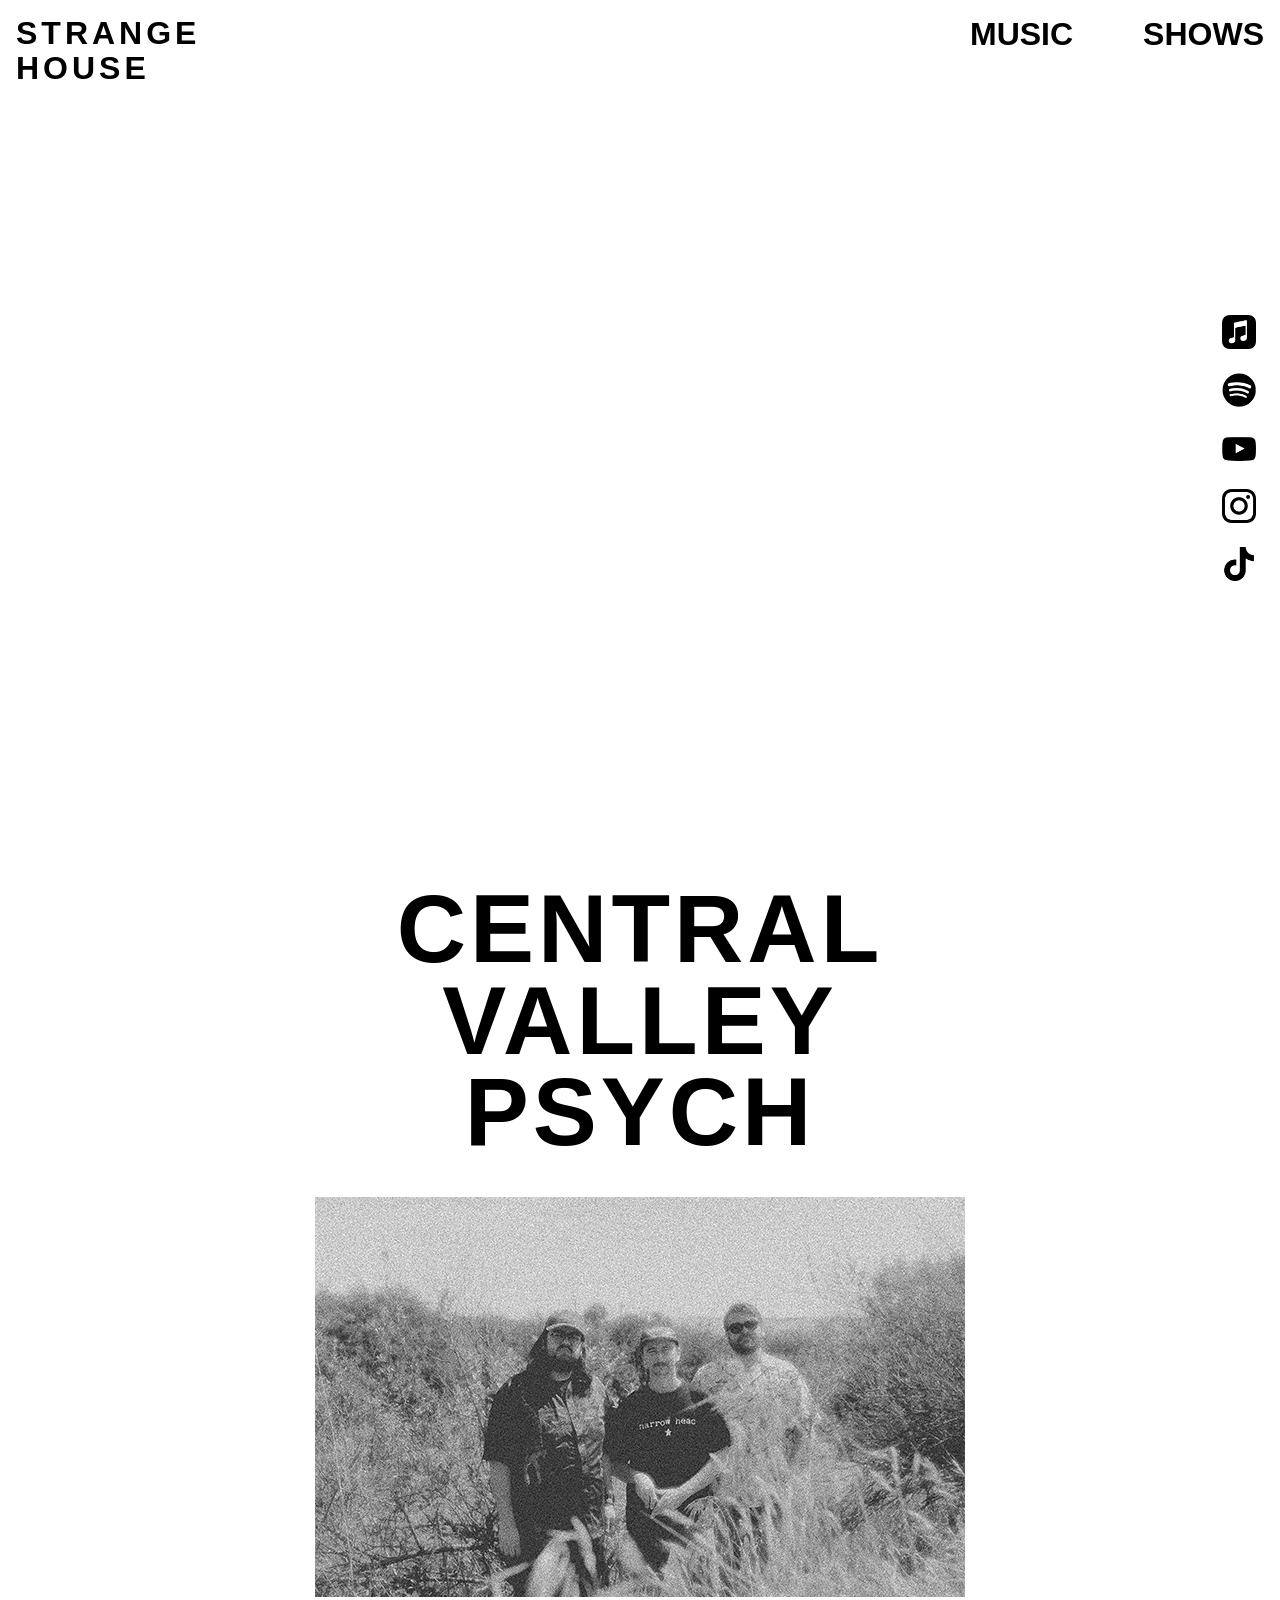
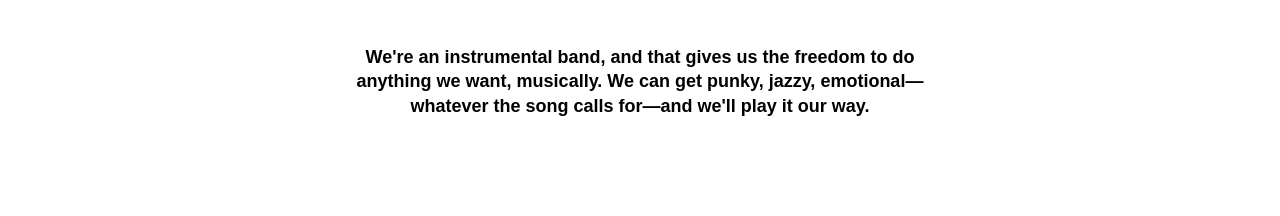
==== index.html @ acafb17a "Update band photo source to new image" ====
<!DOCTYPE html>
<html lang="en">
<head>
  <meta charset="UTF-8">
  <meta name="viewport" content="width=device-width, initial-scale=1.0">
  <title>Strange House</title>
  <link rel="stylesheet" href="style.css">
  <link rel="icon" type="image/png" href="assets/Strange House Icon.png">

<meta property="og:title" content="Strange House">
<meta property="og:description" content="Central Valley Psych">
<meta property="og:image" content="https://strangehouseband.com/assets/Strange%20House%20Icon.png">
<meta property="og:url" content="https://strangehouseband.com">
<meta property="og:type" content="website">

<meta name="twitter:card" content="summary_large_image">
<meta name="twitter:title" content="Strange House">
<meta name="twitter:description" content="Central Valley Psych">
<meta name="twitter:image" content="https://strangehouseband.com/assets/Strange%20House%20Icon.png">
</head>
<body>

<header>
  <a class="logo" href="index.html">
    STRANGE<br>HOUSE
  </a>

  <nav>
    <a href="music.html">MUSIC</a>
    <a href="shows.html">SHOWS</a>
  </nav>
</header>

<section style="width: 100%; max-width: 1200px; margin: 24px auto 70px; padding: 0 16px;">
  <iframe
    src="https://www.youtube.com/embed/GM3AiR9g_pI"
    title="Strange House music video"
    style="display: block; width: 100%; aspect-ratio: 16 / 9; border: 0;"
    allowfullscreen>
  </iframe>
</section>

  <main class="home-simple">

  <h1>
    CENTRAL<br>
    VALLEY<br>
    PSYCH
  </h1>

  <img
    class="band-photo"
    src="assets/bw-pic-small.png"
    alt="Strange House">

  <div class="band-quote">
    <p>
      We're an instrumental band, and that gives us the freedom to do anything we want, musically.
      We can get punky, jazzy, emotional—whatever the song calls for—and we'll play it our way.
    </p>
  </div>

</main>

<div class="socials">

  <a href="https://music.apple.com/us/artist/strange-house/1765100649" target="_blank">
    <img src="assets/icon-applemusic.png" alt="Apple Music">
  </a>

  <a href="https://open.spotify.com/artist/2U2vOk7ziowmRpCaecUEIU" target="_blank">
    <img src="assets/icon-spotify.png" alt="Spotify">
  </a>

  <a href="https://www.youtube.com/@StrangeHouseCA" target="_blank">
    <img src="assets/icon-youtube.png" alt="YouTube">
  </a>

  <a href="https://www.instagram.com/strangehouseband" target="_blank">
    <img src="assets/icon-instagram.png" alt="Instagram">
  </a>

  <a href="https://www.tiktok.com/@strangehouseca" target="_blank">
    <img src="assets/icon-tiktok.png" alt="TikTok">
  </a>

</div>

</body>
</html>
---- style.css ----
* {
  box-sizing: border-box;
}

body {
  margin: 0;
  font-family: Arial, Helvetica, sans-serif;
  color: #000;
  background: #fff;
}

img {
  max-width: 100%;
  height: auto;
}

/* Header */

header {
  display: flex;
  justify-content: space-between;
  align-items: flex-start;
  padding: 16px;
}

.logo {
  font-size: 32px;
  font-weight: 900;
  letter-spacing: 4px;
  line-height: 1.1;
  text-decoration: none;
  color: #000;
}

nav {
  display: flex;
  gap: 70px;
  font-size: 32px;
  font-weight: 900;
}

nav a {
  color: #000;
  text-decoration: none;
}

nav a:hover,
.button:hover {
  opacity: 0.6;
}

/* Home */

.home-simple {
  max-width: 900px;
  margin: 0 auto;
  padding: 30px 20px 80px;
  text-align: center;
}

.home-simple h1 {
  font-size: clamp(52px, 8vw, 96px);
  line-height: 0.95;
  margin: 0 0 40px;
  font-weight: 900;
  letter-spacing: 4px;
}

.band-photo {
  display: block;
  width: 100%;
  max-width: 650px;
  margin: 0 auto 30px;
}

.band-quote {
  max-width: 650px;
  margin: 0 auto;
  padding: 18px 22px;
  text-align: center;
}

.band-quote p {
  margin: 0;
  font-size: 22px;
  line-height: 1.35;
  font-weight: 800;
  text-align: center;
}

/* Social Icons */

.socials {
  position: fixed;
  right: 24px;
  top: 35%;
  display: flex;
  flex-direction: column;
  gap: 24px;
  width: 34px;
}

.socials a {
  display: block;
  width: 34px;
  height: 34px;
}

.socials img {
  display: block;
  width: 34px;
  height: 34px;
  max-width: 34px;
  max-height: 34px;
  object-fit: contain;
}

/* Music Page */

.music-page {
  padding: 60px 10vw;
}

.release-card {
  display: grid;
  grid-template-columns: 300px 1fr;
  gap: 50px;
  align-items: center;
  margin-bottom: 90px;
}

.release-card img {
  width: 300px;
  max-width: 100%;
  display: block;
}

.release-card h1 {
  font-size: 56px;
  line-height: 1;
  margin: 0 0 12px;
}

.release-card p {
  font-size: 22px;
  margin-bottom: 24px;
}

.release-links {
  display: flex;
  flex-wrap: wrap;
  gap: 12px;
}

.release-links a {
  border: 1px solid #000;
  padding: 12px 24px;
  color: #000;
  text-decoration: none;
  font-weight: 800;
  text-transform: uppercase;
}

.release-links a:hover {
  opacity: 0.6;
}

/* Shows Page */

.shows-page {
  padding: 60px 10vw 80px;
  max-width: 900px;
  margin: 0 auto;
}

.shows-page h1 {
  font-size: 72px;
  line-height: 1;
  margin: 0 0 60px;
}

.show-card {
  margin-bottom: 50px;
  padding-left: 24px;
  border-left: 3px solid #000;
}

.show-date {
  font-size: 18px;
  font-weight: 800;
  margin: 0 0 8px;
  text-transform: uppercase;
}

.show-card h2 {
  font-size: 36px;
  line-height: 1.1;
  margin: 0 0 8px;
}

.show-card a,
.booking a {
  color: #000;
  text-decoration: none;
}

.show-card a:hover,
.booking a:hover {
  opacity: 0.6;
}

.show-card p {
  font-size: 20px;
  margin: 0;
}

.booking {
  margin-top: 110px;
}

.booking h2 {
  font-size: 32px;
  font-weight: 900;
  margin: 0 0 12px;
}

.booking p {
  font-size: 20px;
  margin: 0;
}

/* Mobile */

@media (max-width: 800px) {
  header {
    display: block;
    padding: 16px;
  }

  nav {
    margin-top: 30px;
    font-size: 24px;
    gap: 30px;
  }

  .socials {
    position: static;
    flex-direction: row;
    padding: 20px;
    width: auto;
  }

  .music-page {
    padding: 30px 20px;
  }

  .release-card {
    display: block;
    margin-bottom: 70px;
  }

  .release-card img {
    width: 100%;
    margin-bottom: 24px;
  }

  .release-card h1 {
    font-size: 42px;
  }

  .shows-page {
    padding: 40px 24px 70px;
  }

  .shows-page h1 {
    font-size: 52px;
  }

  .show-card {
    padding-left: 18px;
  }

  .show-card h2 {
    font-size: 30px;
  }

  .booking {
    margin-top: 80px;
  }
}

.band-quote p {
  font-size: 18px;
}
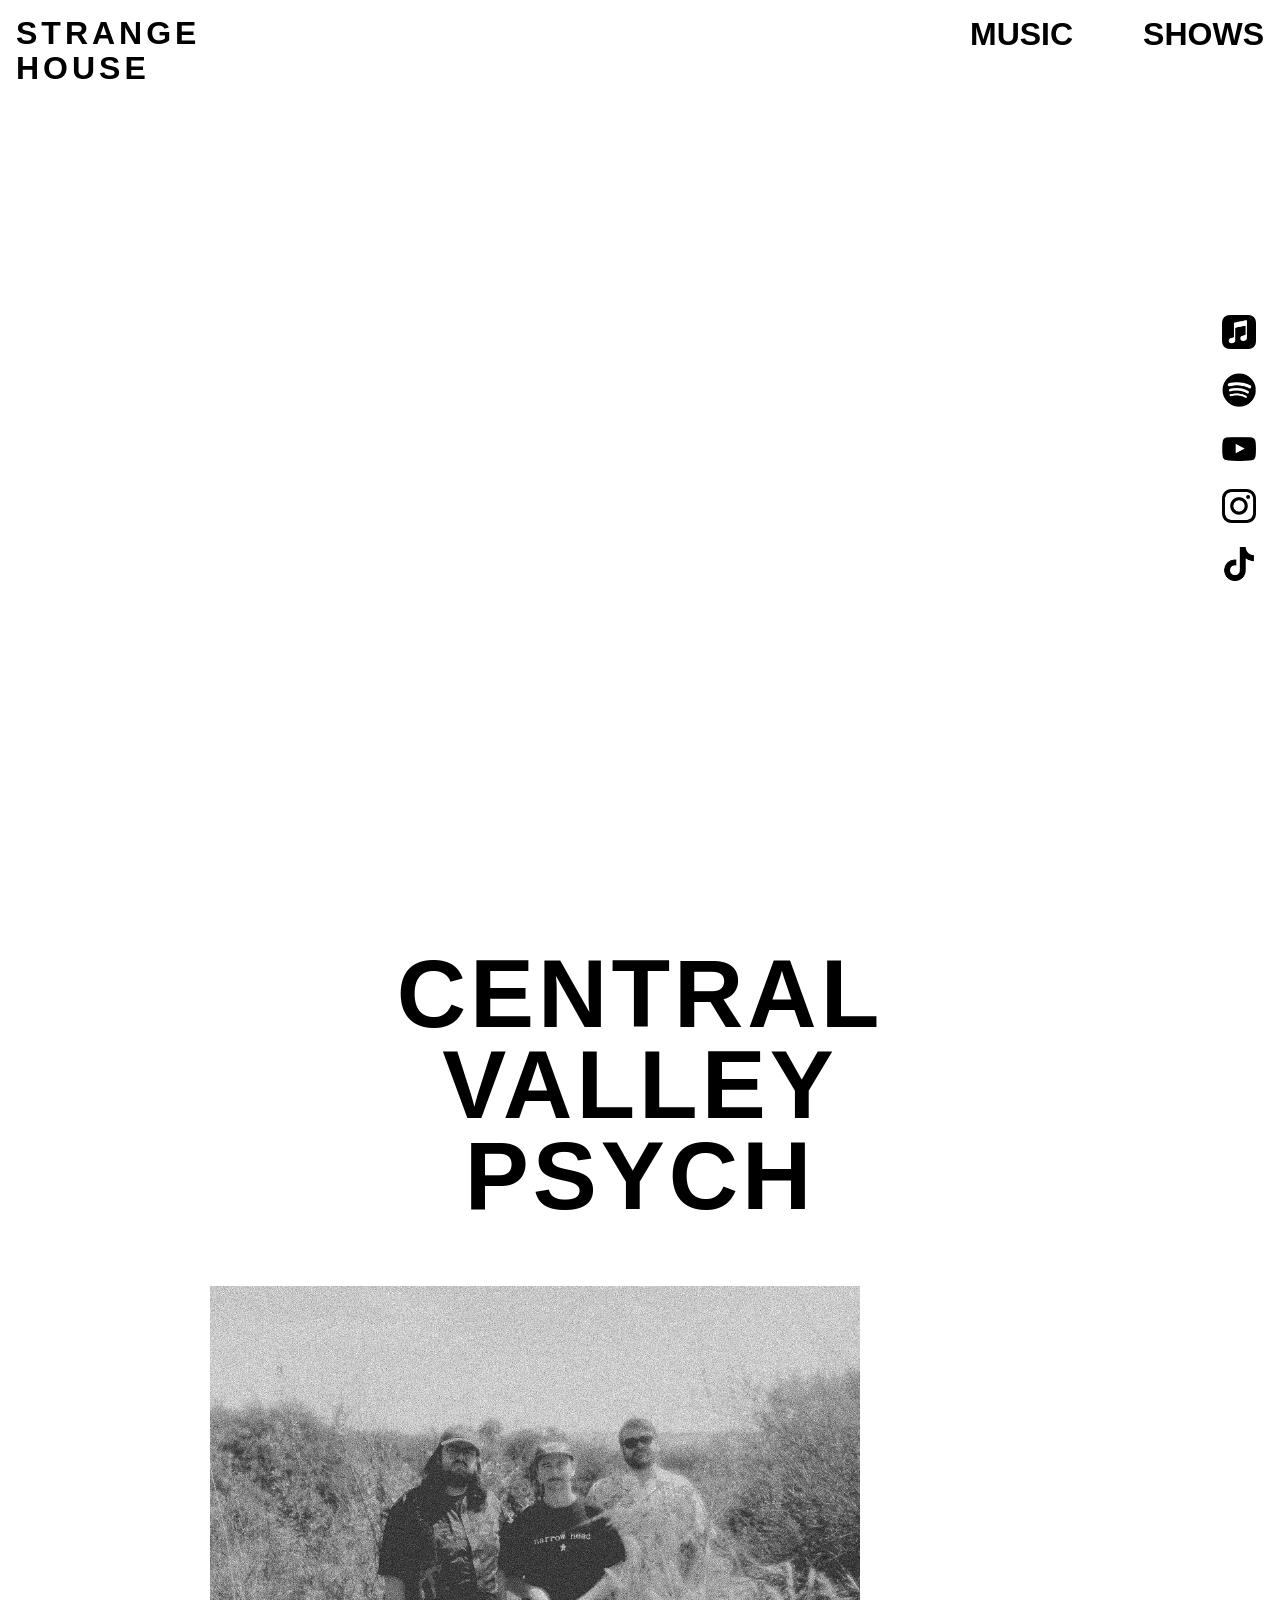
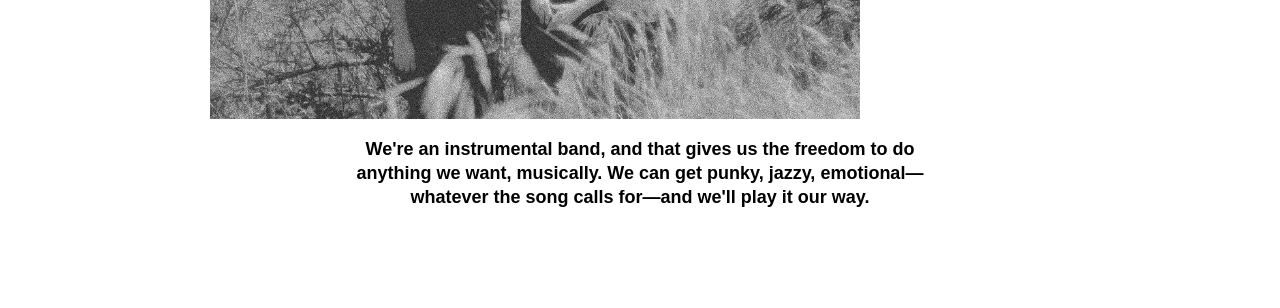
==== commit c9247b06: "Update index.html" ====
--- a/index.html
+++ b/index.html
@@ -40,7 +40,7 @@
   </iframe>
 </section>
 
-  <main class="home-simple">
+<main class="home-simple">
 
   <h1>
     CENTRAL<br>
@@ -50,7 +50,7 @@
 
   <img
     class="band-photo"
-    src="assets/bw-pic-small.png"
+    src="assets/Bw pic.png"
     alt="Strange House">
 
   <div class="band-quote">
--- a/style.css
+++ b/style.css
@@ -61,7 +61,7 @@
 .home-simple h1 {
   font-size: clamp(52px, 8vw, 96px);
   line-height: 0.95;
-  margin: 0 0 40px;
+  margin: 40 0 40px;
   font-weight: 900;
   letter-spacing: 4px;
 }
@@ -70,7 +70,7 @@
   display: block;
   width: 100%;
   max-width: 650px;
-  margin: 0 auto 30px;
+  margin: 30 auto 30px;
 }
 
 .band-quote {
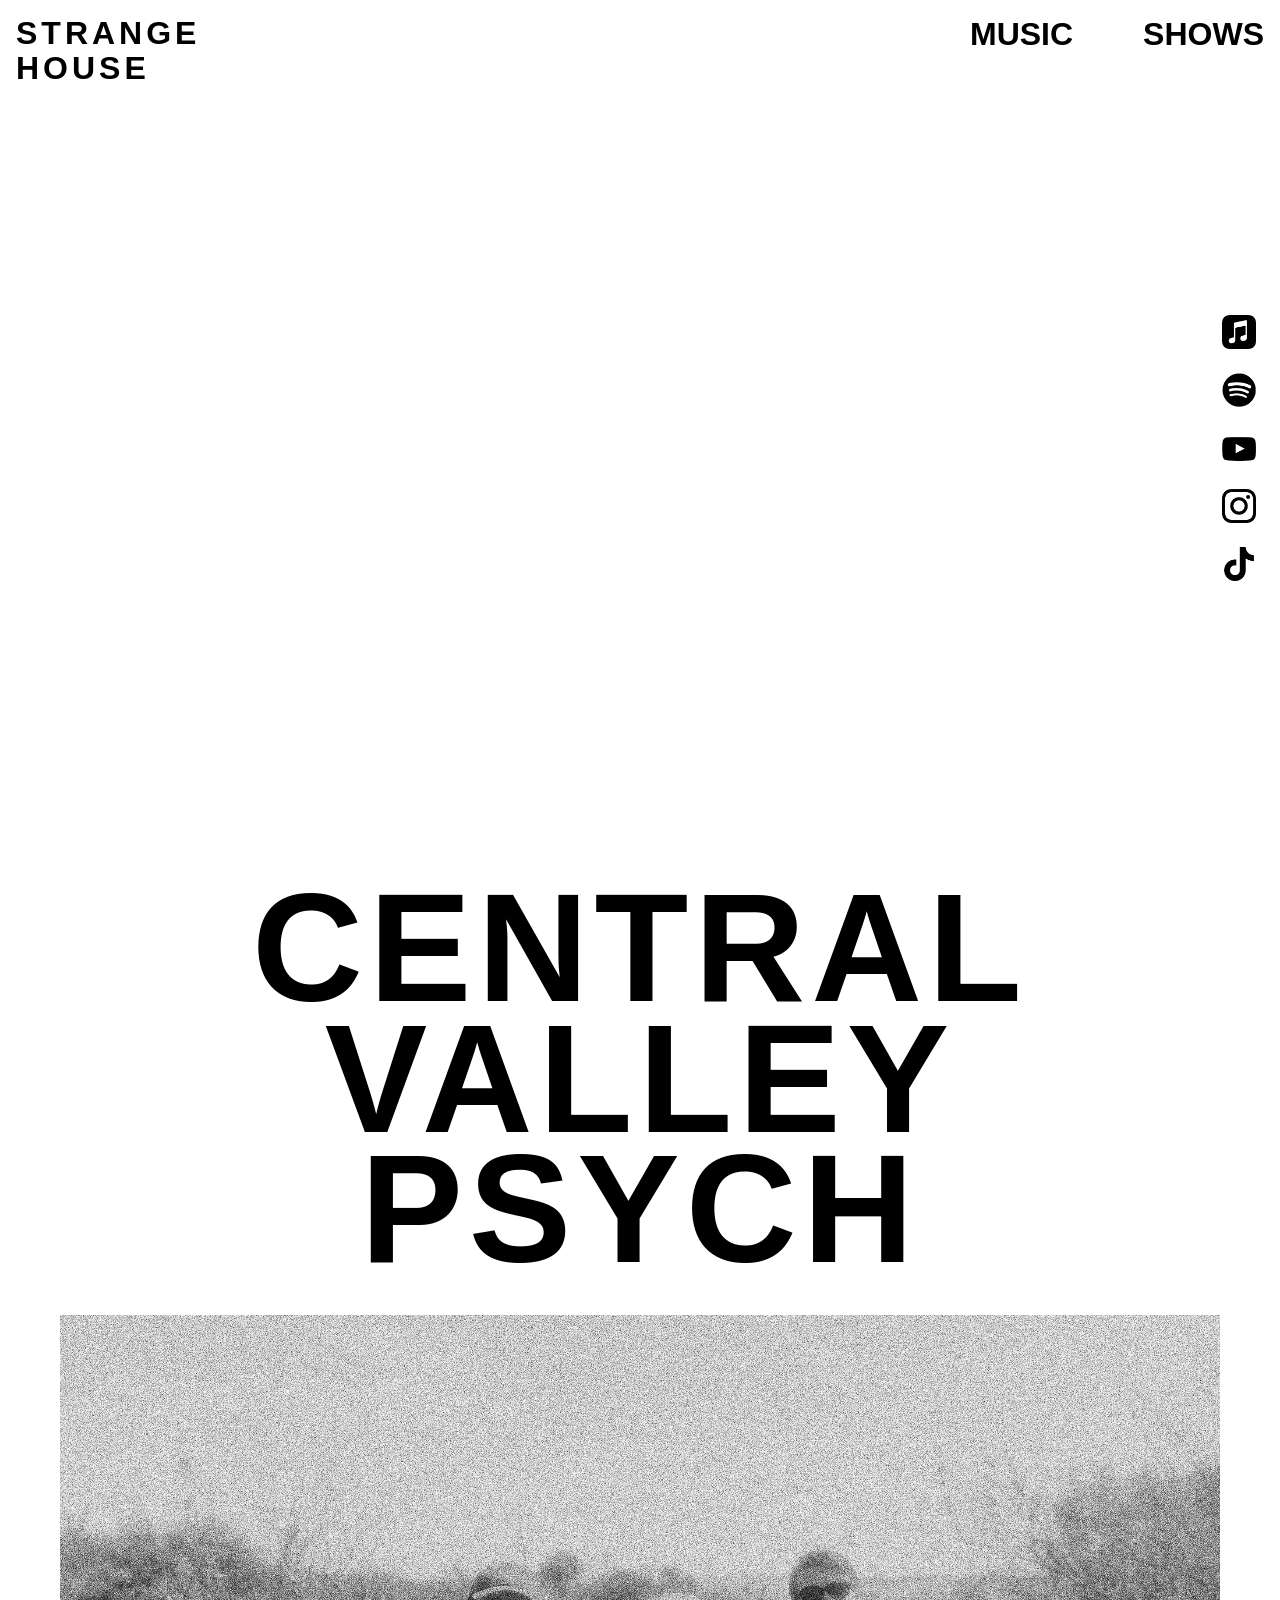
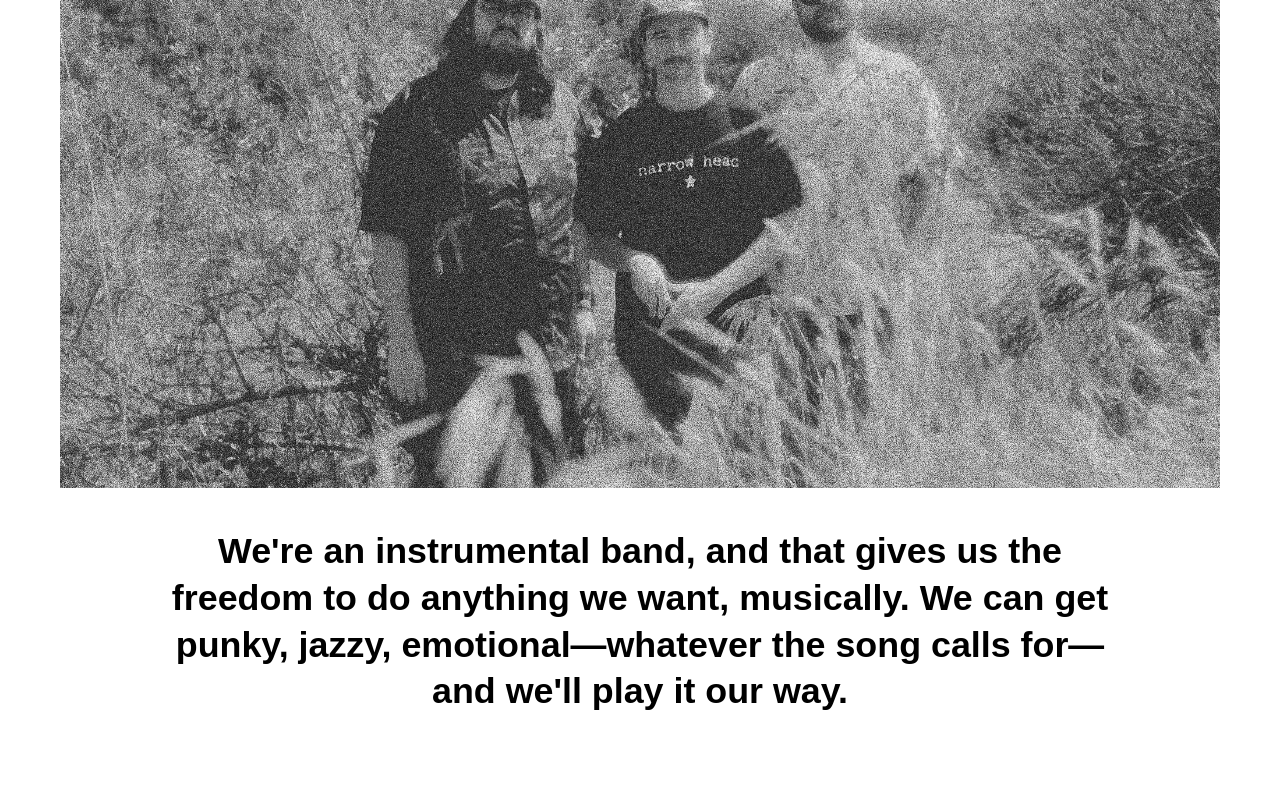
==== commit 6f7b8494: "Refactor HTML structure and styles for home page Updated styles for main section, heading, image, an" ====
--- a/index.html
+++ b/index.html
@@ -40,21 +40,21 @@
   </iframe>
 </section>
 
-<main class="home-simple">
+<main style="display: block; width: 100%; max-width: 1200px; margin: 0 auto; padding: 30px 20px 80px; text-align: center;">
 
-  <h1>
+  <h1 style="display: block; width: 100%; margin: 0 auto 40px; text-align: center; font-size: clamp(72px, 12vw, 180px); line-height: 0.85; font-weight: 900; letter-spacing: 6px; text-transform: uppercase;">
     CENTRAL<br>
     VALLEY<br>
     PSYCH
   </h1>
 
   <img
-    class="band-photo"
     src="assets/Bw pic.png"
-    alt="Strange House">
+    alt="Strange House"
+    style="display: block; width: 100%; height: auto; margin: 0 auto 40px;">
 
-  <div class="band-quote">
-    <p>
+  <div style="display: block; width: 100%; max-width: 1000px; margin: 40px auto 0; padding: 0 20px; text-align: center;">
+    <p style="margin: 0 auto; text-align: center; font-size: clamp(24px, 2.8vw, 40px); line-height: 1.3; font-weight: 800;">
       We're an instrumental band, and that gives us the freedom to do anything we want, musically.
       We can get punky, jazzy, emotional—whatever the song calls for—and we'll play it our way.
     </p>
--- a/style.css
+++ b/style.css
@@ -47,45 +47,6 @@
 nav a:hover,
 .button:hover {
   opacity: 0.6;
-}
-
-/* Home */
-
-.home-simple {
-  max-width: 900px;
-  margin: 0 auto;
-  padding: 30px 20px 80px;
-  text-align: center;
-}
-
-.home-simple h1 {
-  font-size: clamp(52px, 8vw, 96px);
-  line-height: 0.95;
-  margin: 40 0 40px;
-  font-weight: 900;
-  letter-spacing: 4px;
-}
-
-.band-photo {
-  display: block;
-  width: 100%;
-  max-width: 650px;
-  margin: 30 auto 30px;
-}
-
-.band-quote {
-  max-width: 650px;
-  margin: 0 auto;
-  padding: 18px 22px;
-  text-align: center;
-}
-
-.band-quote p {
-  margin: 0;
-  font-size: 22px;
-  line-height: 1.35;
-  font-weight: 800;
-  text-align: center;
 }
 
 /* Social Icons */
@@ -229,6 +190,51 @@
   margin: 0;
 }
 
+.home-simple {
+  display: block;
+  width: 100%;
+  max-width: 1200px;
+  margin: 0 auto;
+  padding: 30px 20px 80px;
+  text-align: center;
+}
+
+.home-simple h1 {
+  display: block;
+  width: 100%;
+  margin: 0 auto 40px;
+  text-align: center;
+  font-size: clamp(72px, 12vw, 180px);
+  line-height: 0.85;
+  font-weight: 900;
+  letter-spacing: 6px;
+  text-transform: uppercase;
+}
+
+.band-photo {
+  display: block;
+  width: 100%;
+  max-width: none;
+  margin: 0 auto 40px;
+}
+
+.band-quote {
+  display: block;
+  width: 100%;
+  max-width: 1000px;
+  margin: 40px auto 0;
+  padding: 0 20px;
+  text-align: center;
+}
+
+.band-quote p {
+  margin: 0 auto;
+  text-align: center;
+  font-size: clamp(24px, 2.8vw, 40px);
+  line-height: 1.3;
+  font-weight: 800;
+}
+
 /* Mobile */
 
 @media (max-width: 800px) {
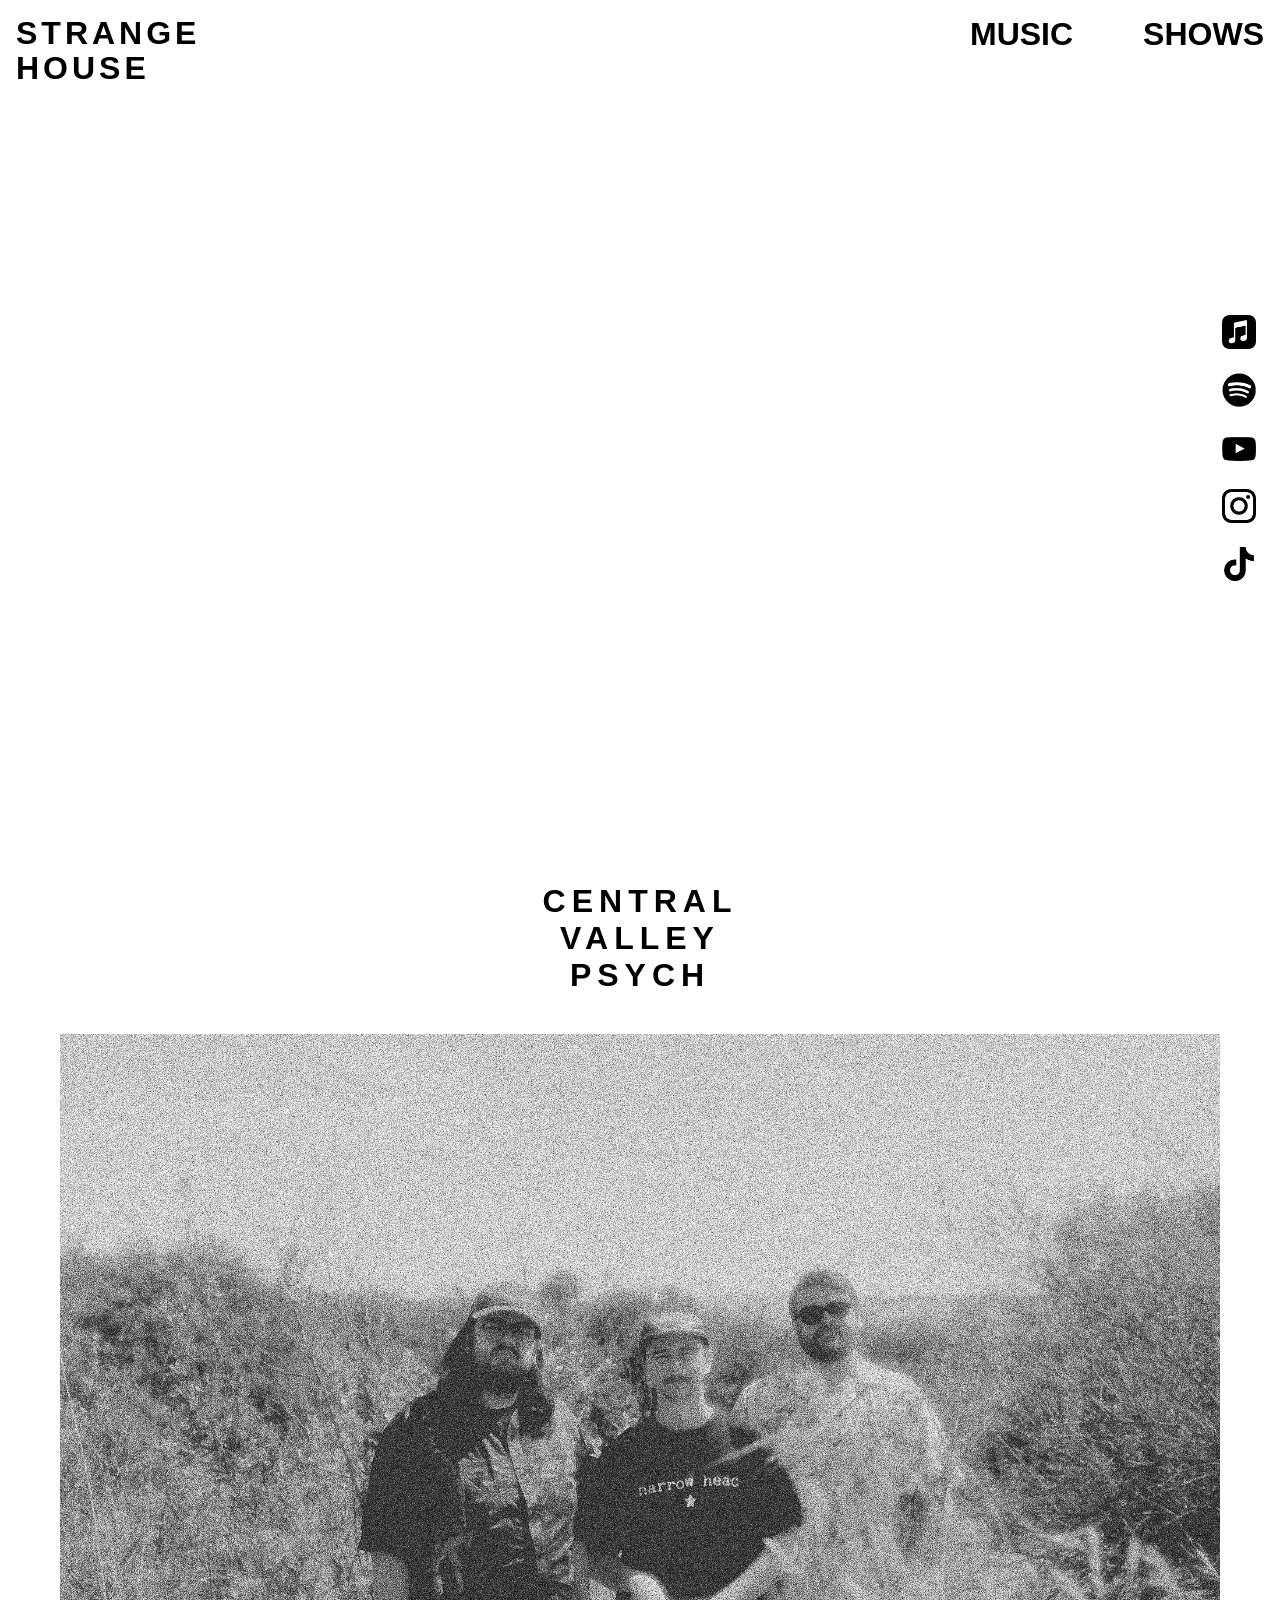
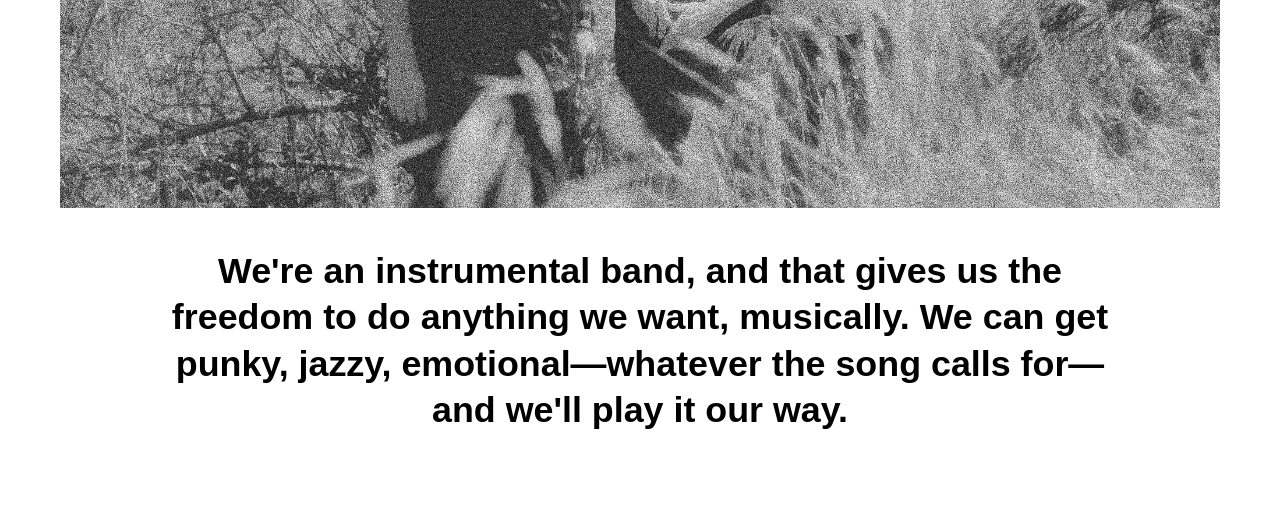
==== commit b21617f2: "Refactor h1 element to use class for styling" ====
--- a/index.html
+++ b/index.html
@@ -42,11 +42,12 @@
 
 <main style="display: block; width: 100%; max-width: 1200px; margin: 0 auto; padding: 30px 20px 80px; text-align: center;">
 
-  <h1 style="display: block; width: 100%; margin: 0 auto 40px; text-align: center; font-size: clamp(72px, 12vw, 180px); line-height: 0.85; font-weight: 900; letter-spacing: 6px; text-transform: uppercase;">
-    CENTRAL<br>
-    VALLEY<br>
-    PSYCH
-  </h1>
+<h1 class="cvp-headline"
+    style="display: block; width: 100%; margin: 0 auto 40px; text-align: center; font-weight: 900; letter-spacing: 6px; text-transform: uppercase;">
+  CENTRAL<br>
+  VALLEY<br>
+  PSYCH
+</h1>
 
   <img
     src="assets/Bw pic.png"
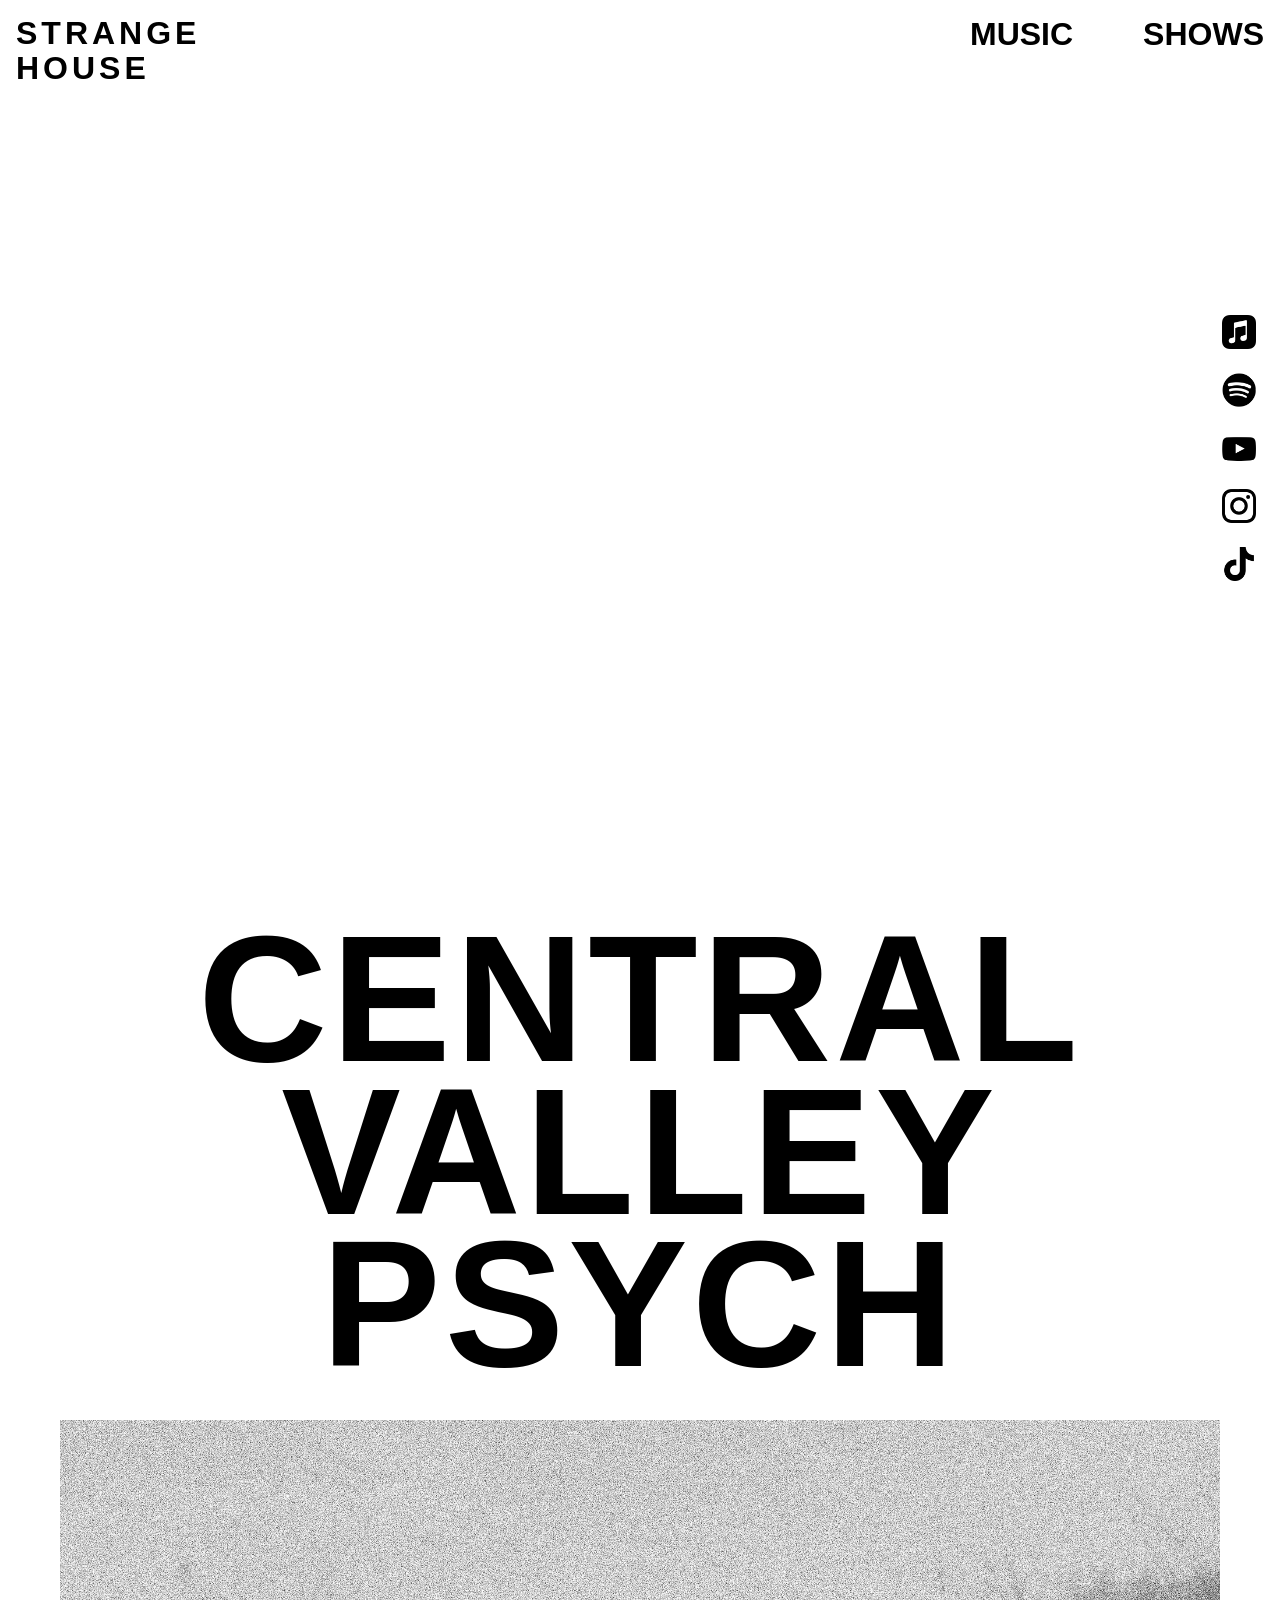
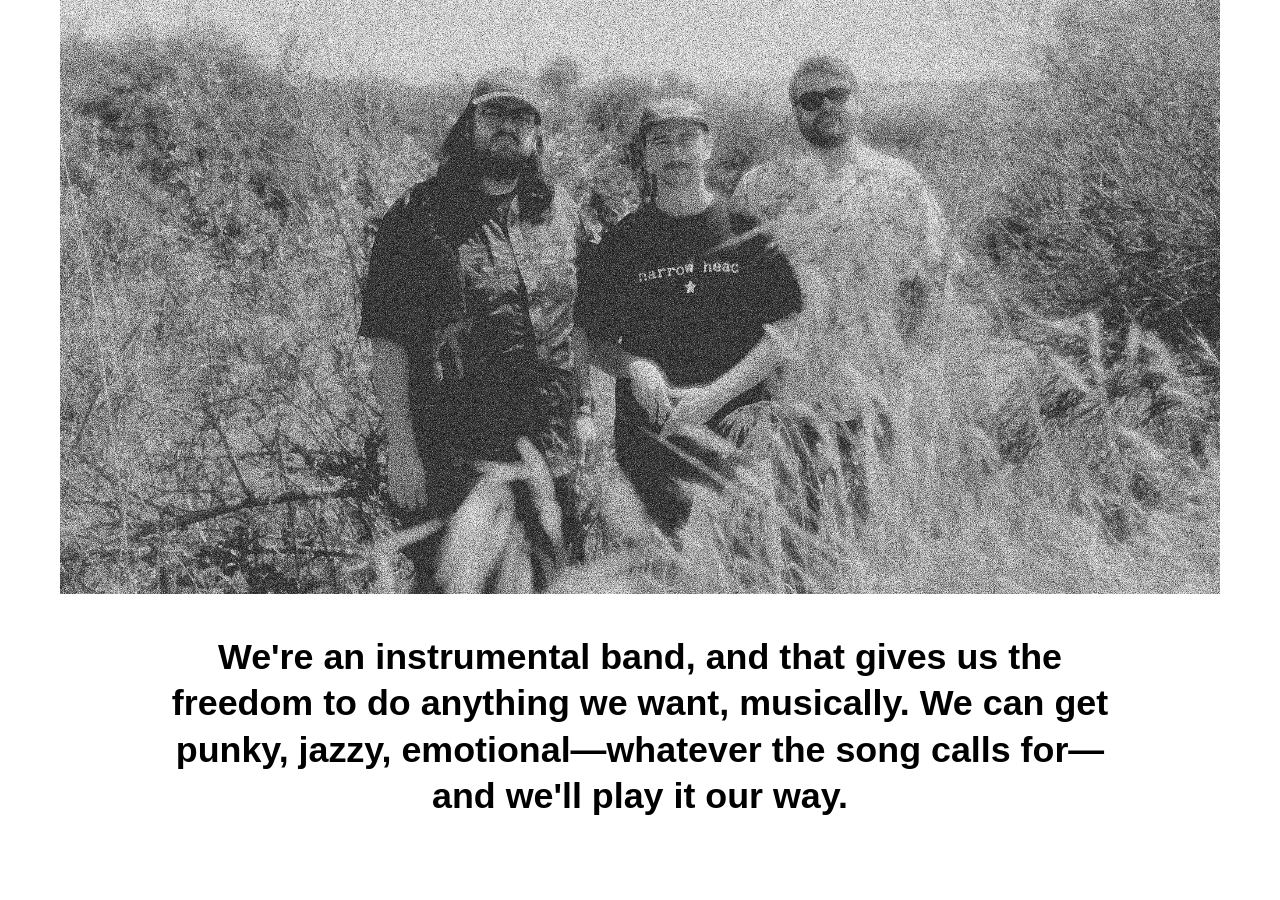
==== commit 0deaed6f: "Refactor h1 styling for improved responsiveness" ====
--- a/index.html
+++ b/index.html
@@ -42,13 +42,24 @@
 
 <main style="display: block; width: 100%; max-width: 1200px; margin: 0 auto; padding: 30px 20px 80px; text-align: center;">
 
-<h1 class="cvp-headline"
-    style="display: block; width: 100%; margin: 0 auto 40px; text-align: center; font-weight: 900; letter-spacing: 6px; text-transform: uppercase;">
+<h1
+  style="
+    display:block;
+    width:100%;
+    margin:40px auto;
+    text-align:center;
+    font-size:clamp(90px,14vw,220px);
+    line-height:0.85;
+    font-weight:900;
+    letter-spacing:4px;
+    text-transform:uppercase;
+  "
+>
   CENTRAL<br>
   VALLEY<br>
   PSYCH
 </h1>
-
+  
   <img
     src="assets/Bw pic.png"
     alt="Strange House"
--- a/style.css
+++ b/style.css
@@ -298,3 +298,16 @@
 .band-quote p {
   font-size: 18px;
 }
+
+.cvp-headline {
+  font-size: clamp(90px, 14vw, 220px);
+  line-height: 0.85;
+}
+
+@media (max-width: 800px) {
+  .cvp-headline {
+    font-size: clamp(48px, 16vw, 90px);
+    line-height: 0.9;
+    letter-spacing: 2px;
+  }
+}
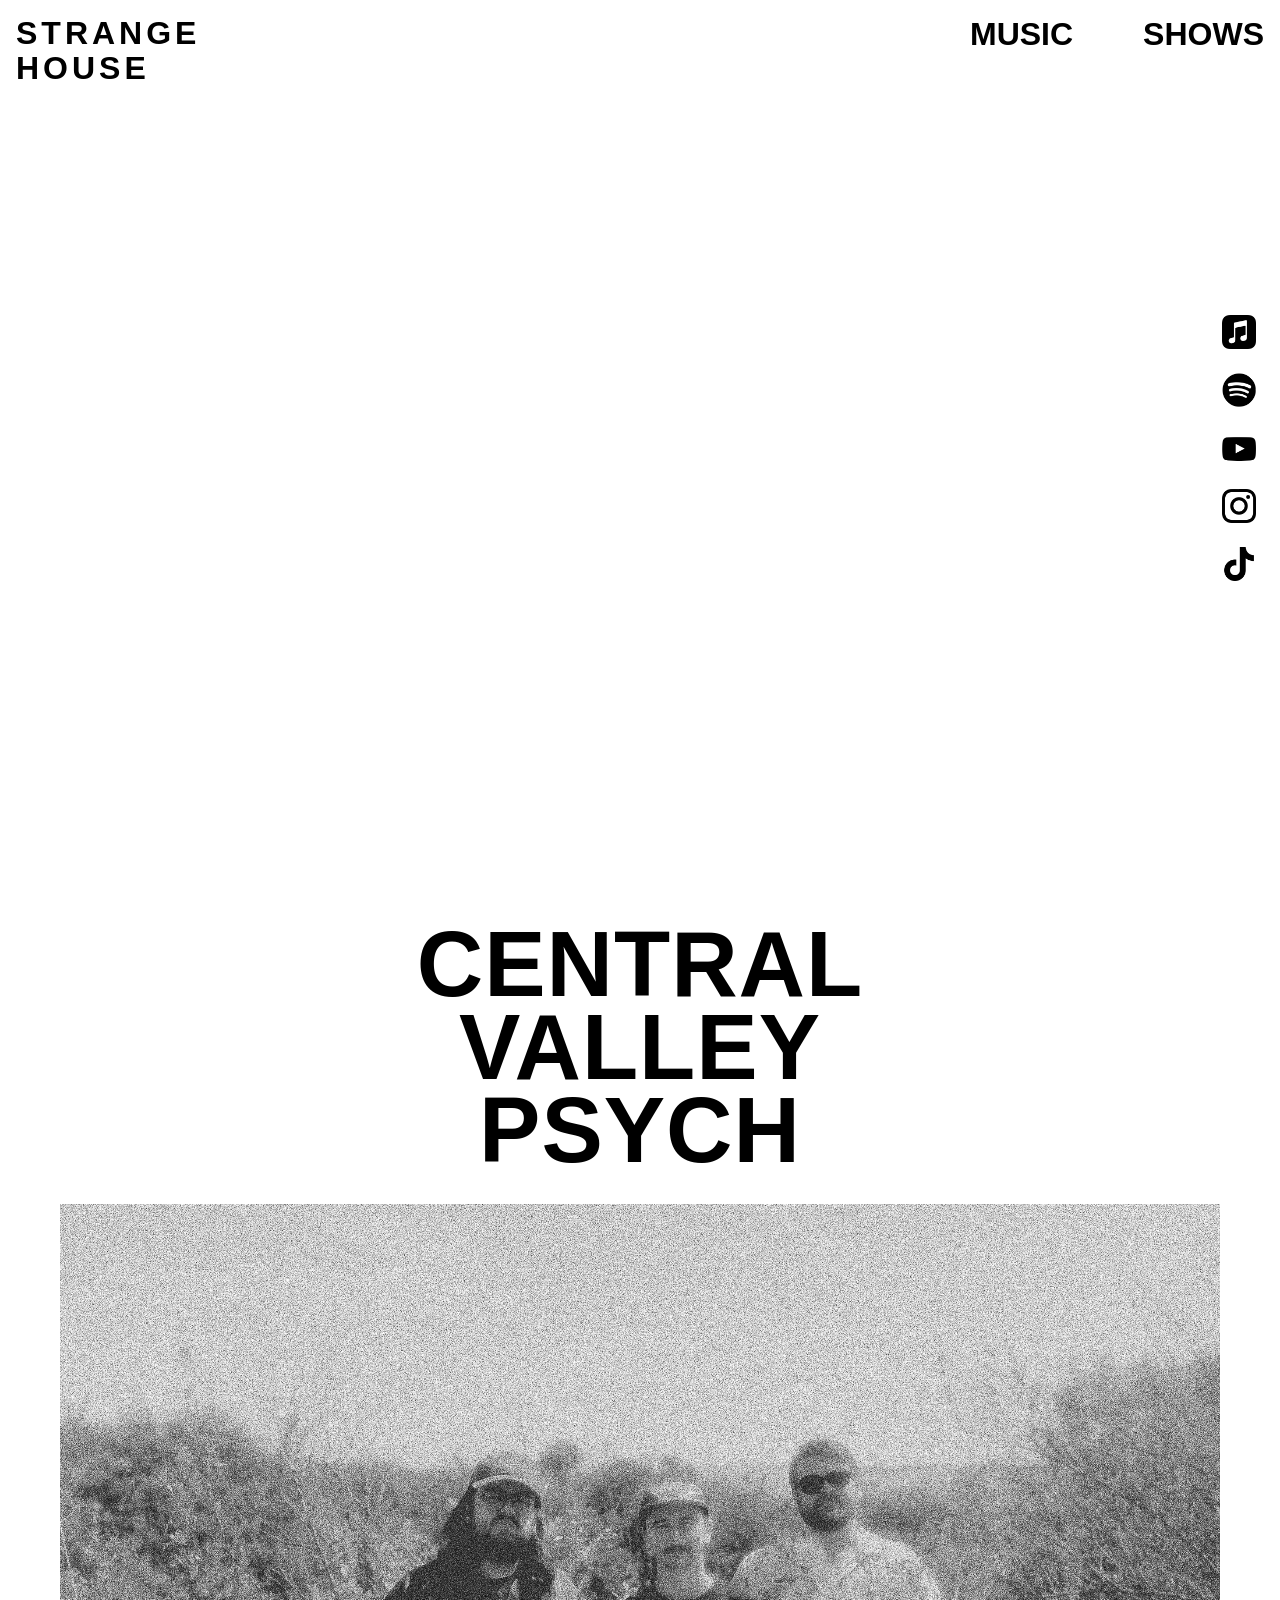
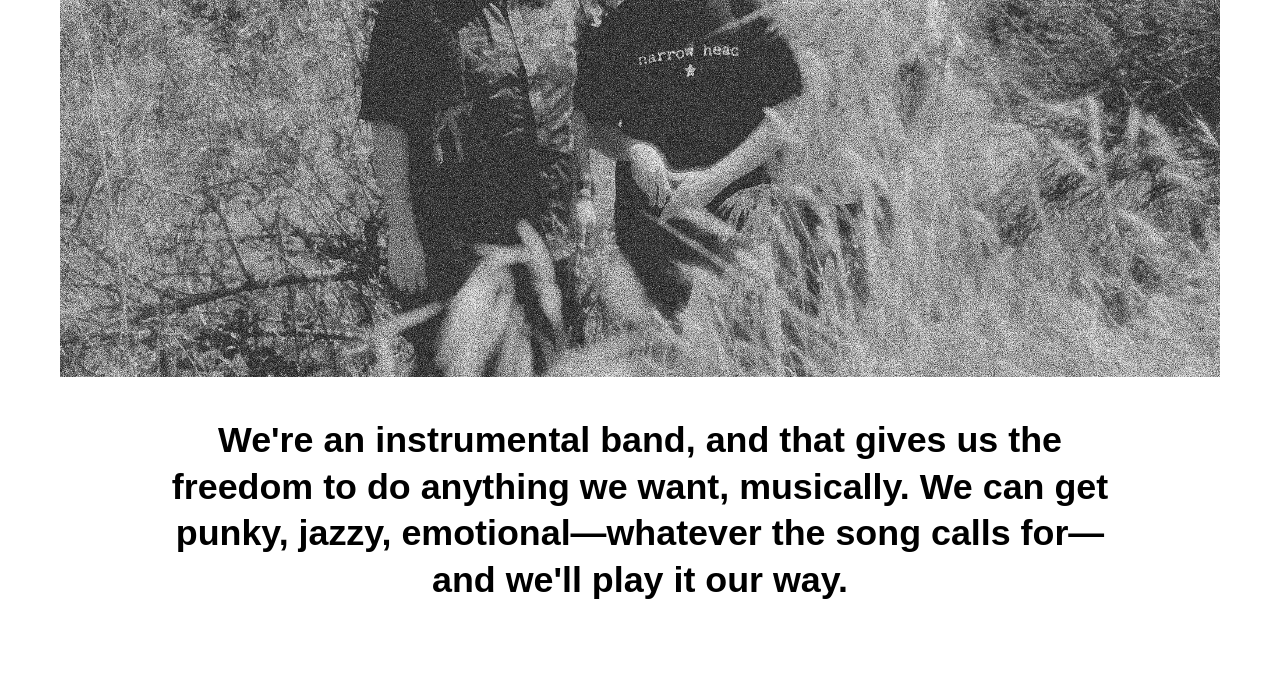
==== commit 92e0bb45: "Refactor h1 styles for improved layout and readability" ====
--- a/index.html
+++ b/index.html
@@ -44,15 +44,17 @@
 
 <h1
   style="
-    display:block;
-    width:100%;
-    margin:40px auto;
-    text-align:center;
-    font-size:clamp(90px,14vw,220px);
-    line-height:0.85;
-    font-weight:900;
-    letter-spacing:4px;
-    text-transform:uppercase;
+    display: block;
+    width: 100%;
+    max-width: 100%;
+    margin: 40px auto 32px;
+    text-align: center;
+    font-size: clamp(58px, 18vw, 92px);
+    line-height: 0.9;
+    font-weight: 900;
+    letter-spacing: 1px;
+    text-transform: uppercase;
+    overflow-wrap: normal;
   "
 >
   CENTRAL<br>
--- a/style.css
+++ b/style.css
@@ -299,15 +299,13 @@
   font-size: 18px;
 }
 
-.cvp-headline {
-  font-size: clamp(90px, 14vw, 220px);
-  line-height: 0.85;
-}
-
 @media (max-width: 800px) {
-  .cvp-headline {
-    font-size: clamp(48px, 16vw, 90px);
-    line-height: 0.9;
-    letter-spacing: 2px;
-  }
-}
+  main h1 {
+    font-size: clamp(58px, 18vw, 92px) !important;
+    line-height: 0.9 !important;
+    letter-spacing: 1px !important;
+    margin: 40px auto 32px !important;
+    text-align: center !important;
+    width: 100% !important;
+  }
+}
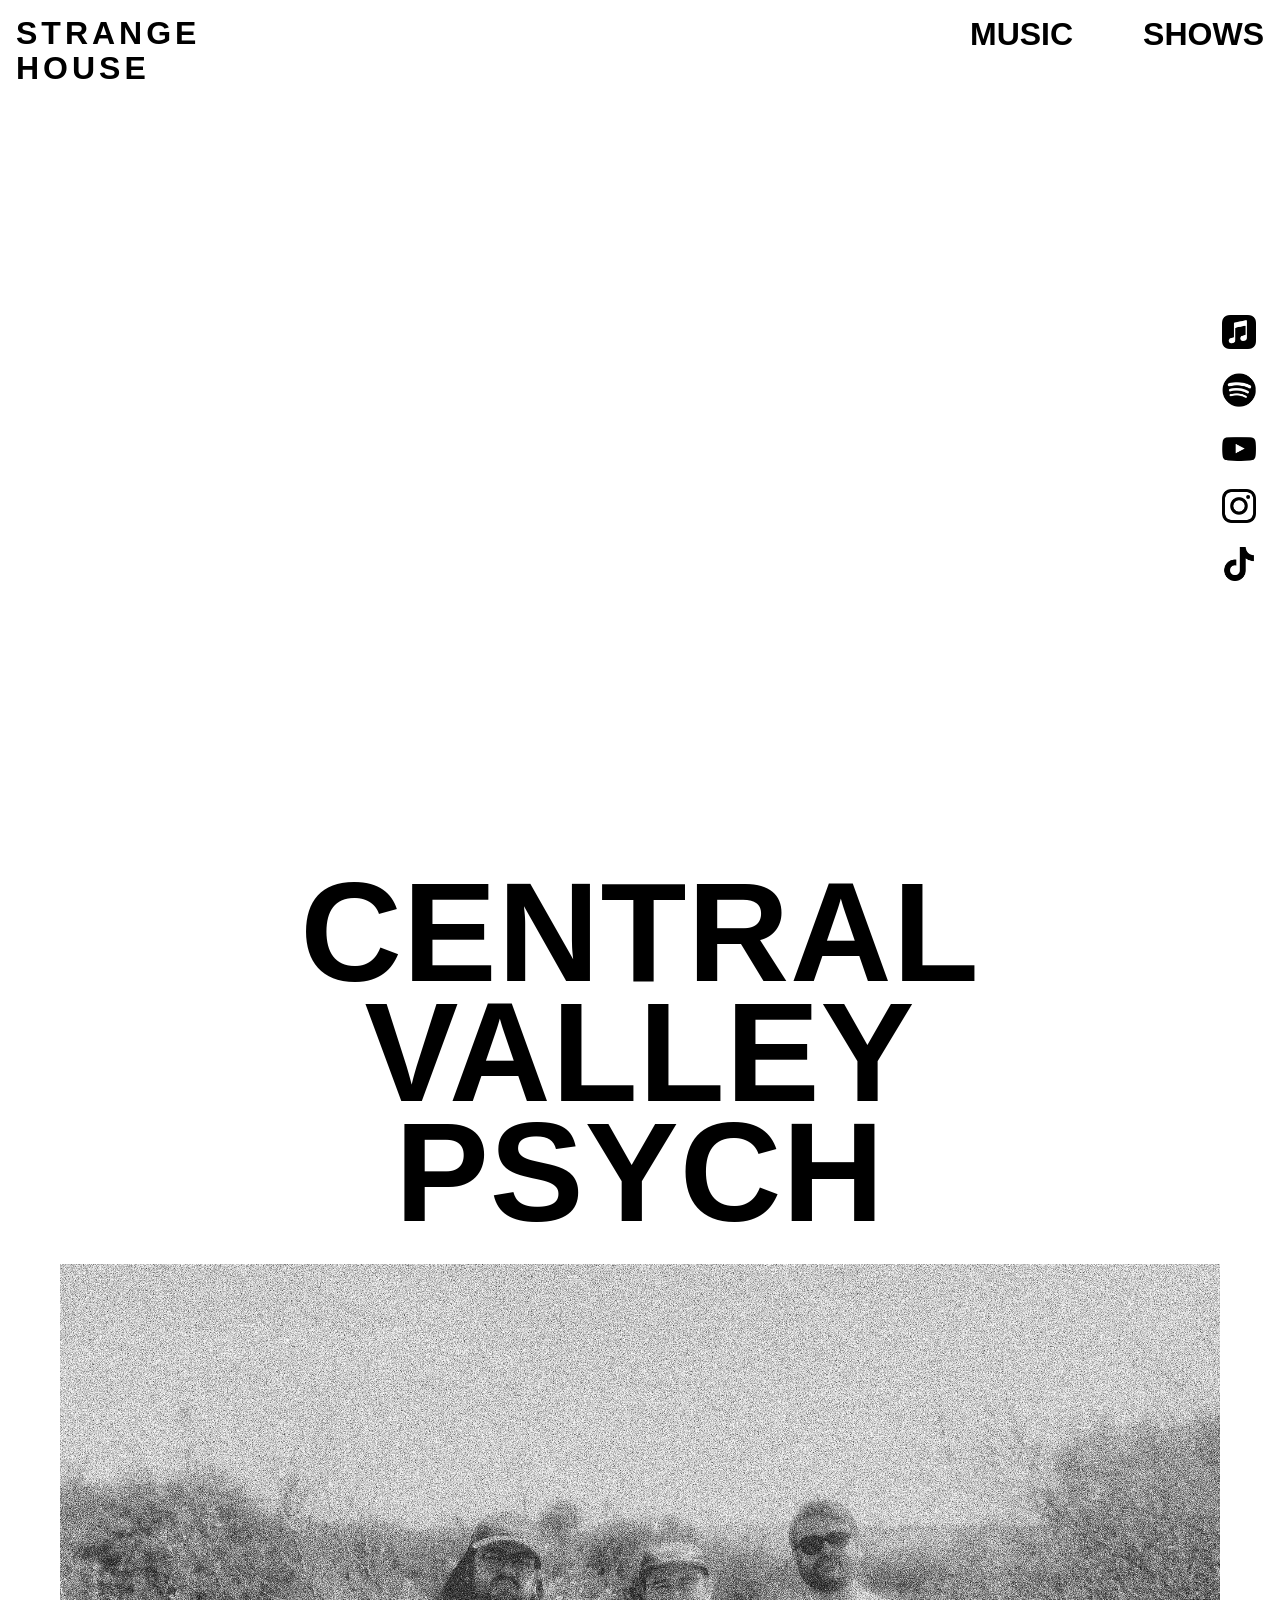
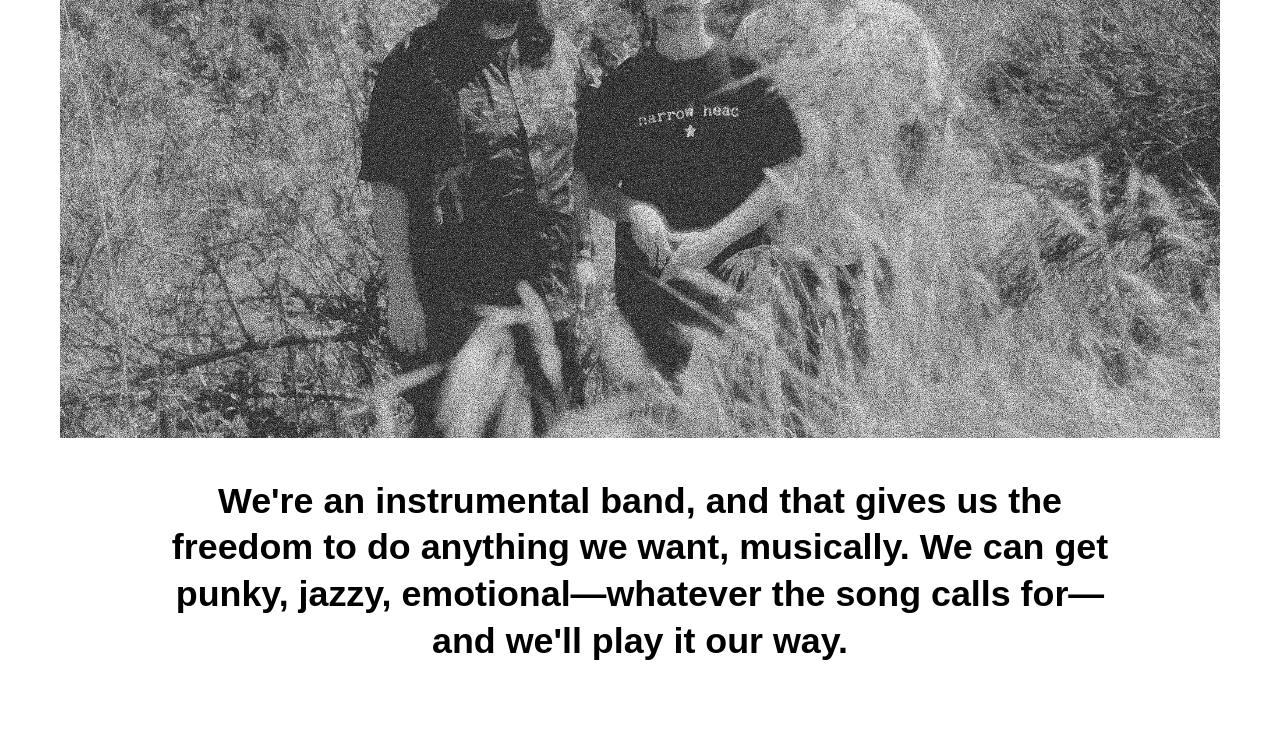
==== commit c7a2e275: "Modify section margin and heading font styles Adjusted section margin and updated heading styles." ====
--- a/index.html
+++ b/index.html
@@ -31,7 +31,7 @@
   </nav>
 </header>
 
-<section style="width: 100%; max-width: 1200px; margin: 24px auto 70px; padding: 0 16px;">
+<section style="width: 100%; max-width: 1200px; margin: 24px auto 20px; padding: 0 16px;">
   <iframe
     src="https://www.youtube.com/embed/GM3AiR9g_pI"
     title="Strange House music video"
@@ -46,15 +46,13 @@
   style="
     display: block;
     width: 100%;
-    max-width: 100%;
     margin: 40px auto 32px;
     text-align: center;
-    font-size: clamp(58px, 18vw, 92px);
-    line-height: 0.9;
+    font-size: clamp(72px, 11vw, 180px);
+    line-height: 0.85;
     font-weight: 900;
     letter-spacing: 1px;
     text-transform: uppercase;
-    overflow-wrap: normal;
   "
 >
   CENTRAL<br>
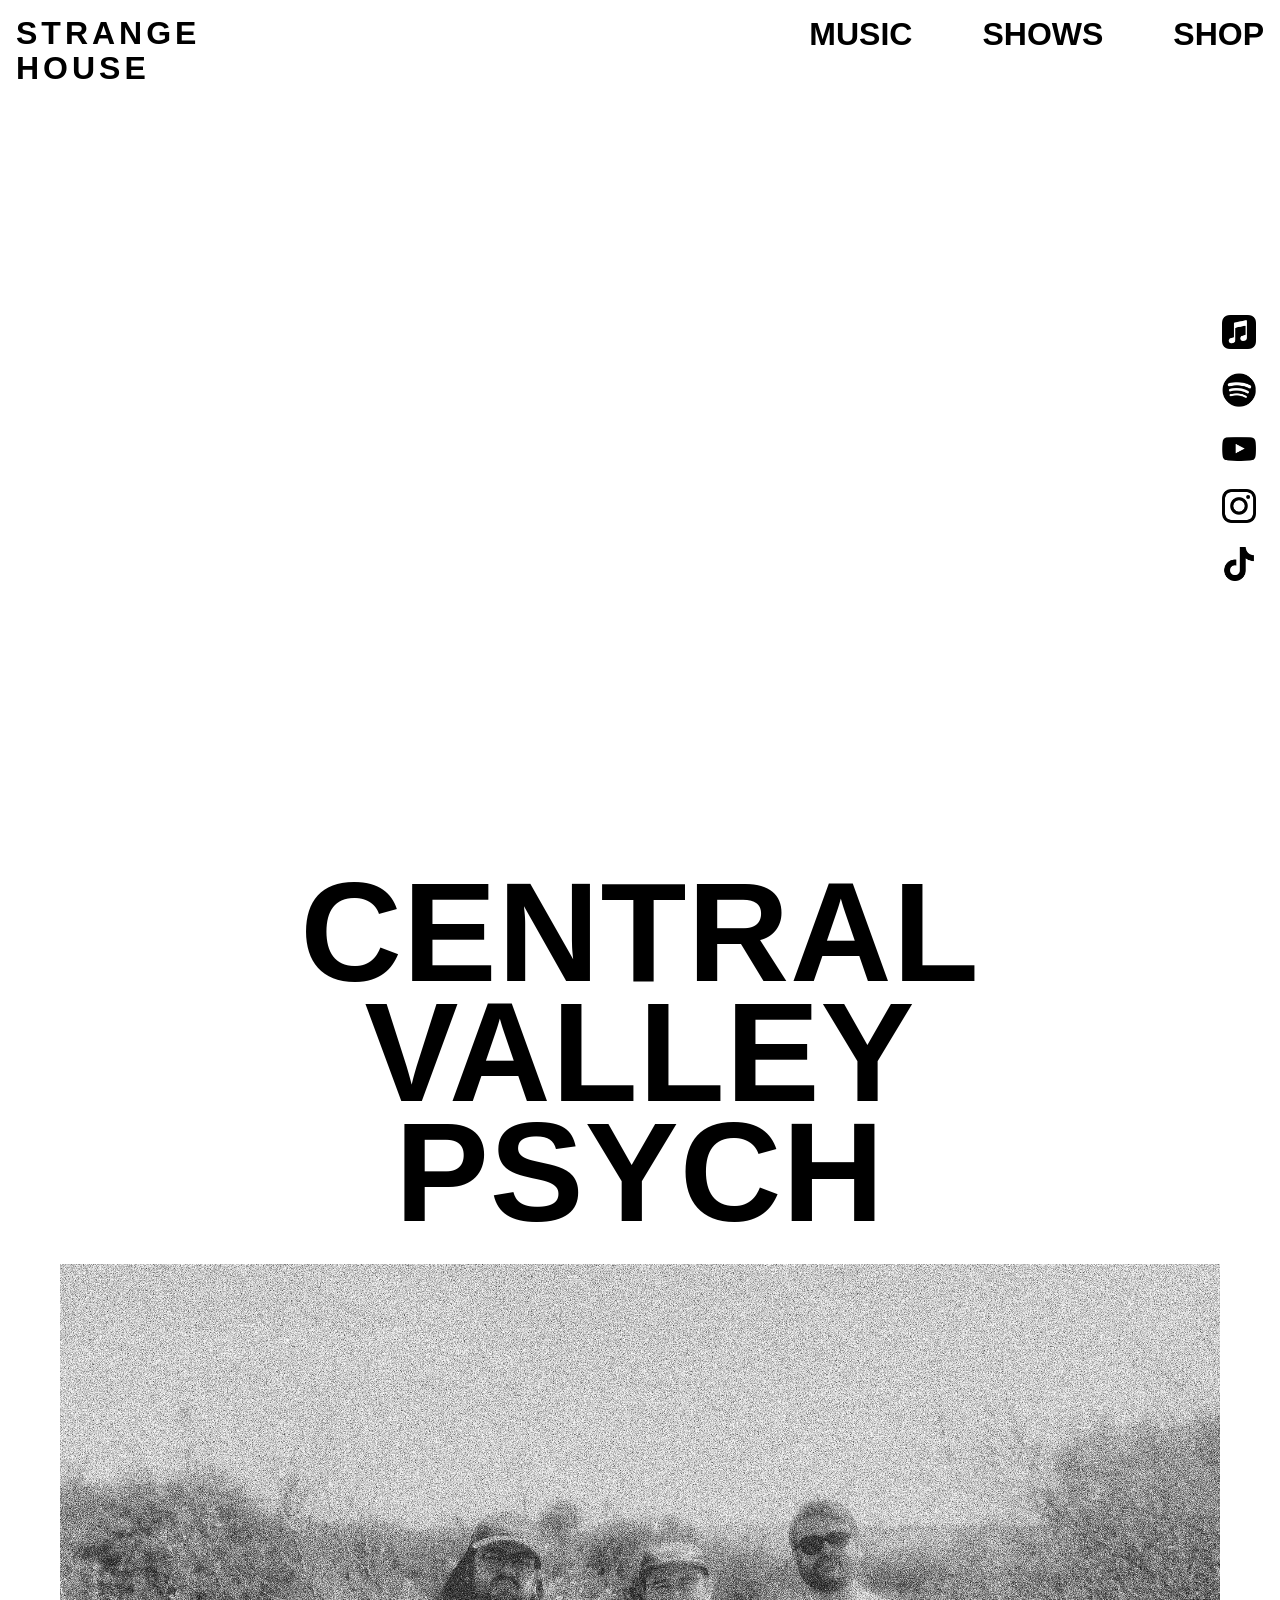
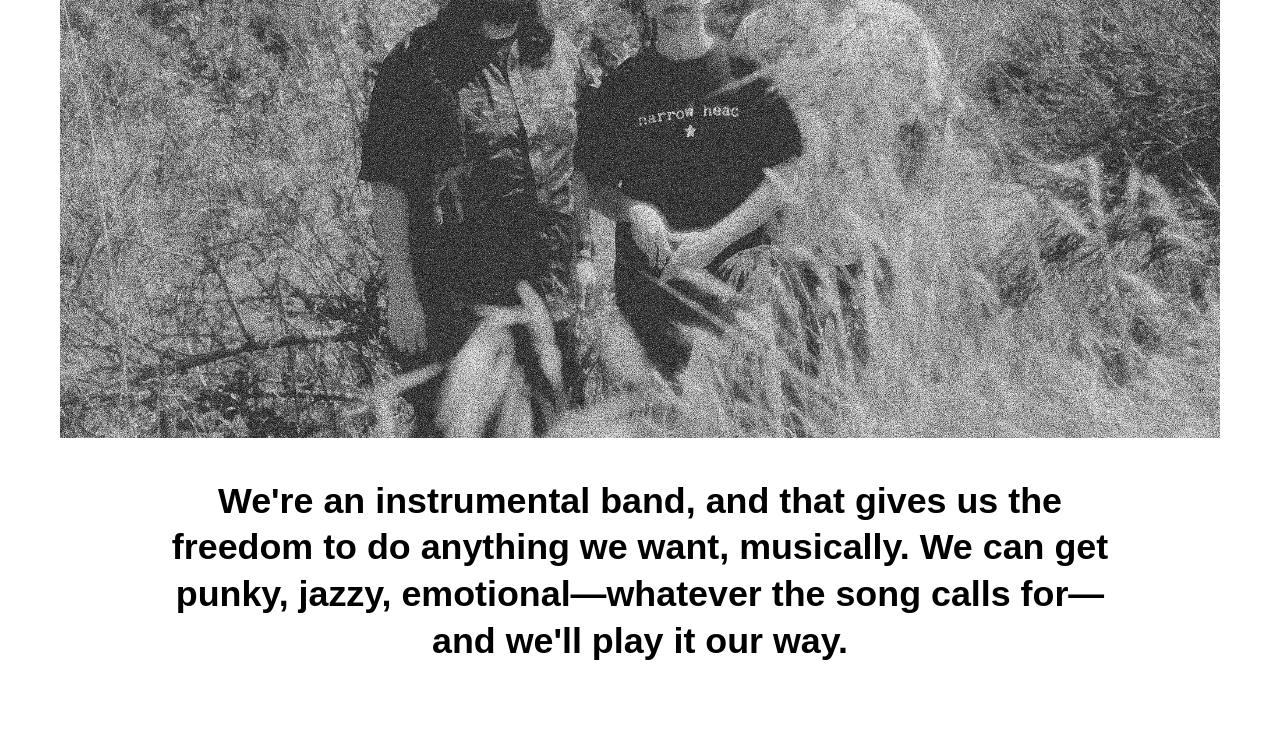
==== commit f9a9b0fa: "Add SHOP link to navigation in index.html" ====
--- a/index.html
+++ b/index.html
@@ -28,6 +28,7 @@
   <nav>
     <a href="music.html">MUSIC</a>
     <a href="shows.html">SHOWS</a>
+    <a href="http://strangehousemerch.com" target="_blank">SHOP</a>
   </nav>
 </header>
 
